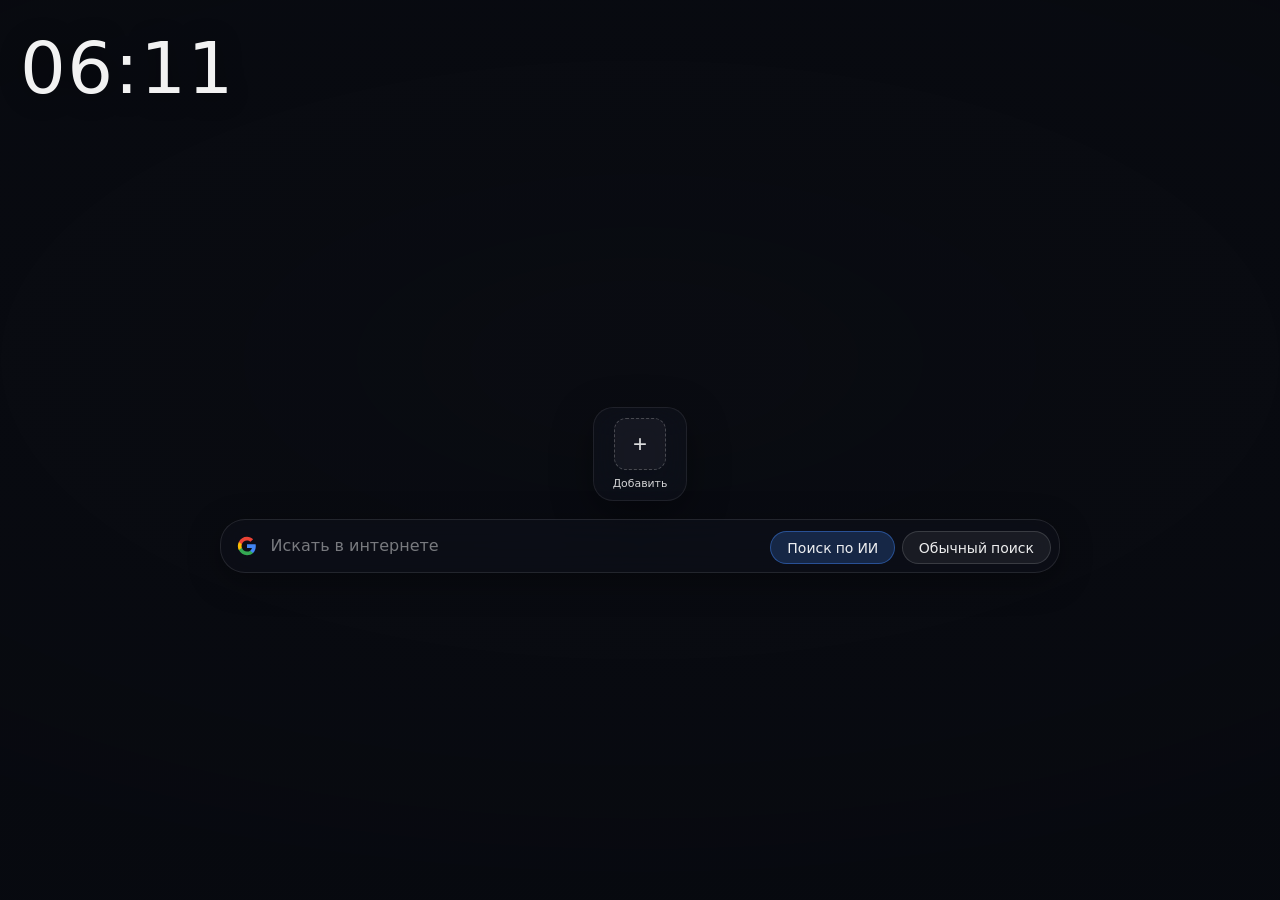
==== extension/index.html @ 4954aba1 "feat: suggestions for domains, search with enters, run app in built executable app, extension for au" ====
<!DOCTYPE html>
<html lang="ru">
<head>
  <meta charset="utf-8">
  <meta name="viewport" content="width=device-width, initial-scale=1">
  <title>Новая вкладка</title>
  <meta name="description" content="Локальная стартовая страница: закладки, поиск, часы и фон.">
  <meta name="theme-color" content="#35363a">
  <meta name="apple-mobile-web-app-title" content="Новая вкладка">
  <meta property="og:title" content="Новая вкладка">
  <meta property="og:description" content="Локальная стартовая страница: закладки, поиск, часы и фон.">
  <meta property="og:type" content="website">
  <link rel="icon" href="favicon.svg" type="image/svg+xml">
  <link rel="dns-prefetch" href="https://picsum.photos">
  <link rel="preload" href="fonts/inter-latin.woff2" as="font" type="font/woff2" crossorigin>
  <link rel="stylesheet" href="css/main.css?v=7">
  <script src="focus-bootstrap.js"></script>
</head>
<body>
  <div id="bg-stack" aria-hidden="true">
    <div class="bg-layer" id="bg-0"></div>
    <div class="bg-layer" id="bg-1"></div>
  </div>
  <div class="bg-veil" aria-hidden="true"></div>

  <main class="layout">
    <time class="clock" id="clock" datetime=""></time>
    <script src="js/clock-boot.js"></script>
    <div class="v-spacer" aria-hidden="true"></div>

    <div class="cluster">
    <section class="dock" aria-label="Закладки">
      <ul class="bookmarks" id="bookmarks"></ul>
      <div class="bookmark-add-wrap">
        <button type="button" class="bookmark-add" id="btn-add-bookmark" title="Добавить закладку">+</button>
        <span class="bookmark-add-label">Добавить</span>
      </div>
    </section>

    <div class="search-anchor">
      <form class="search" id="search-form" action="#" method="get" autocomplete="off">
        <div class="search-field">
          <div class="search-input-wrap">
            <div class="search-ghost" id="search-ghost" aria-hidden="true"></div>
            <textarea
            class="search-input"
            id="search-q"
            name="q"
            rows="1"
            autofocus
            placeholder="Искать в интернете"
            spellcheck="true"
            autocomplete="off"
            aria-label="Поисковый запрос"
            aria-controls="search-suggestions"
            aria-expanded="false"
            aria-autocomplete="list"
          ></textarea>
          </div>
        </div>
        <div class="search-actions">
          <button type="submit" class="btn btn-primary" id="btn-ai" name="mode" value="ai" tabindex="-1" title="Ctrl+Enter">Поиск по ИИ</button>
          <button type="button" class="btn" id="btn-regular" value="regular" tabindex="-1" title="Ctrl+Shift+Enter">Обычный поиск</button>
        </div>
      </form>
      <ul id="search-suggestions" class="search-suggestions" role="listbox" hidden></ul>
    </div>
    </div>

    <div class="v-spacer" aria-hidden="true"></div>

    <section class="stats" aria-label="Статистика">
      <h2 class="stats-title">Статистика</h2>
      <div class="stats-grid">
        <div class="stat">
          <span class="stat-value" id="stat-a">—</span>
          <span class="stat-label">Заблокировано трекеров</span>
        </div>
        <div class="stat">
          <span class="stat-value" id="stat-b">—</span>
          <span class="stat-label">Сэкономленный трафик</span>
        </div>
        <div class="stat">
          <span class="stat-value" id="stat-c">—</span>
          <span class="stat-label">Сэкономлено времени</span>
        </div>
      </div>
    </section>
  </main>

  <dialog class="modal" id="dlg-bookmark">
    <form class="modal-form" id="form-bookmark">
      <h3>Новая закладка</h3>
      <label>Название<input type="text" id="bm-title" required maxlength="32"></label>
      <label>Адрес (URL)<input type="text" id="bm-url" required placeholder="https://…" autocomplete="url"></label>
      <div class="modal-buttons">
        <button type="submit" value="ok" class="btn btn-primary">Сохранить</button>
        <button type="button" class="btn" id="bm-cancel">Отмена</button>
      </div>
    </form>
  </dialog>

  <script src="js/app.js?v=9" defer></script>
</body>
</html>
---- extension/css/main.css ----
@font-face {
  font-family: Inter;
  font-style: normal;
  font-weight: 100 900;
  /* без swap: не подменяем метрики текста после первой отрисовки */
  font-display: optional;
  src: url("../fonts/inter-latin.woff2") format("woff2");
}

*,
*::before,
*::after {
  box-sizing: border-box;
  user-select: none;
  -webkit-user-select: none;
}

html,
body {
  height: 100%;
  margin: 0;
}

body {
  font-family: Inter, system-ui, -apple-system, "Segoe UI", Roboto, sans-serif;
  color: rgba(255, 255, 255, 0.95);
  background: #0a0c12;
  overflow-x: hidden;
}

#bg-stack {
  position: fixed;
  inset: 0;
  z-index: 0;
}

.bg-layer {
  position: absolute;
  inset: 0;
  background-size: cover;
  background-position: center;
  background-color: #0a0c12;
  opacity: 0;
  transform: scale(1.02);
  transition: opacity 0.7s ease, transform 1.2s ease;
  will-change: opacity;
}

.bg-layer.is-visible {
  opacity: 1;
  transform: scale(1);
}

.bg-veil {
  position: fixed;
  inset: 0;
  z-index: 1;
  background: radial-gradient(ellipse 120% 80% at 50% 40%, rgba(10, 12, 18, 0.35), rgba(6, 8, 14, 0.72));
  pointer-events: none;
}

.layout {
  position: relative;
  z-index: 2;
  min-height: 100%;
  display: flex;
  flex-direction: column;
  align-items: center;
  padding: 2rem 1.25rem 2.5rem;
}

.v-spacer {
  flex: 1 1 0;
  min-height: 1rem;
  width: 100%;
  pointer-events: none;
}

.cluster {
  display: flex;
  flex-direction: column;
  align-items: center;
  gap: 1.15rem;
  width: 100%;
  flex-shrink: 0;
}

.clock {
  align-self: flex-start;
  margin: 0 0 1rem;
  /* системный шрифт: не наследует Inter, нет FOUT при подгрузке woff2 */
  font-family: system-ui, -apple-system, "Segoe UI", Roboto, sans-serif;
  font-size: clamp(3rem, 8vw, 4.5rem);
  font-weight: 500;
  letter-spacing: 0.02em;
  line-height: 1;
  font-variant-numeric: tabular-nums;
  text-shadow: 0 2px 24px rgba(0, 0, 0, 0.45);
  /* резерв ширины под 88:88 — меньше сдвига до применения clamp */
  min-width: 5.5ch;
  display: inline-block;
}

.dock {
  display: flex;
  align-items: flex-end;
  gap: 2px;
  flex-wrap: wrap;
  justify-content: center;
  max-width: min(960px, 100%);
  padding: 0.65rem 0.75rem;
  margin: 0;
  border-radius: 1.25rem;
  background: rgba(18, 22, 32, 0.45);
  backdrop-filter: blur(18px) saturate(140%);
  -webkit-backdrop-filter: blur(18px) saturate(140%);
  border: 1px solid rgba(255, 255, 255, 0.08);
  box-shadow: 0 12px 40px rgba(0, 0, 0, 0.35);
}

.bookmarks {
  list-style: none;
  margin: 0;
  padding: 0;
  display: flex;
  flex-wrap: wrap;
  gap: 2px;
  justify-content: center;
}

/* Пустой список иначе участвует в gap у .dock и даёт лишний отступ перед «+» */
.bookmarks:empty {
  display: none;
}

.bookmark {
  position: relative;
  display: flex;
  flex-direction: column;
  align-items: center;
  gap: 0.35rem;
  width: 4.25rem;
  cursor: grab;
}

.bookmark--dragging {
  cursor: grabbing;
  opacity: 0.65;
}

/* Вертикальная черта слева/справа — ряд закладок горизонтальный */
.bookmark--drop-before::before,
.bookmark--drop-after::after {
  content: "";
  position: absolute;
  top: 0.2rem;
  bottom: 0.2rem;
  width: 2px;
  background: rgba(255, 255, 255, 0.5);
  border-radius: 1px;
  z-index: 3;
  pointer-events: none;
}

.bookmark--drop-before::before {
  left: 0;
}

.bookmark--drop-after::after {
  right: 0;
}

.bookmark-link {
  position: relative;
  display: flex;
  align-items: center;
  justify-content: center;
  width: 3.25rem;
  height: 3.25rem;
  border-radius: 0.75rem;
  background: rgba(255, 255, 255, 0.06);
  color: inherit;
  text-decoration: none;
  overflow: hidden;
  transition: background 0.15s ease, transform 0.15s ease, border-color 0.15s ease;
}

.bookmark-fallback {
  position: relative;
  z-index: 0;
  font-size: 1.15rem;
  font-weight: 600;
  line-height: 1;
}

.bookmark-icon {
  position: absolute;
  inset: 0;
  z-index: 1;
  width: 100%;
  height: 100%;
  padding: 10px;
  border-radius: 16px;
  overflow: hidden;
  object-fit: contain;
  opacity: 1;
  pointer-events: none;
}

.bookmark-link.has-icon .bookmark-fallback {
  opacity: 0;
  visibility: hidden;
}

.bookmark-link:hover {
  background: rgba(255, 255, 255, 0.12);
  border-color: rgba(255, 255, 255, 0.18);
  transform: translateY(-1px);
}

.bookmark-label {
  font-size: 0.68rem;
  color: rgba(255, 255, 255, 0.82);
  text-align: center;
  max-width: 100%;
  overflow: hidden;
  text-overflow: ellipsis;
  white-space: nowrap;
}

.bookmark-ctx {
  position: fixed;
  z-index: 10000;
  min-width: 10rem;
  padding: 0.25rem 0;
  border-radius: 0.5rem;
  background: rgba(26, 30, 42, 0.96);
  border: 1px solid rgba(255, 255, 255, 0.12);
  box-shadow: 0 12px 40px rgba(0, 0, 0, 0.45);
  backdrop-filter: blur(12px);
  -webkit-backdrop-filter: blur(12px);
}

.bookmark-ctx-item {
  display: block;
  width: 100%;
  margin: 0;
  padding: 0.55rem 1rem;
  border: none;
  background: transparent;
  color: rgba(255, 255, 255, 0.92);
  font: inherit;
  font-size: 0.9rem;
  text-align: left;
  cursor: pointer;
}

.bookmark-ctx-item:hover {
  background: rgba(255, 255, 255, 0.08);
}

.bookmark-add-wrap {
  display: flex;
  flex-direction: column;
  align-items: center;
  gap: 0.35rem;
  width: 4.25rem;
}

.bookmark-add-label {
  font-size: 0.68rem;
  color: rgba(255, 255, 255, 0.82);
  text-align: center;
  max-width: 100%;
  overflow: hidden;
  text-overflow: ellipsis;
  white-space: nowrap;
}

.bookmark-add {
  width: 3.25rem;
  height: 3.25rem;
  border-radius: 0.75rem;
  border: 1px dashed rgba(255, 255, 255, 0.22);
  background: rgba(255, 255, 255, 0.04);
  color: rgba(255, 255, 255, 0.85);
  font-size: 1.5rem;
  line-height: 1;
  cursor: pointer;
  transition: background 0.15s ease, border-color 0.15s ease;
  flex-shrink: 0;
}

.bookmark-add:hover {
  background: rgba(255, 255, 255, 0.1);
  border-color: rgba(255, 255, 255, 0.35);
}

.search-anchor {
  position: relative;
  width: min(840px, 100%);
}

.search {
  width: 100%;
  display: flex;
  flex-direction: row;
  flex-wrap: nowrap;
  align-items: flex-end;
  gap: 0.5rem;
  padding: 0.5rem 0.5rem 0.5rem 0.85rem;
  border-radius: 25px;
  background: rgba(16, 18, 26, 0.55);
  backdrop-filter: blur(20px) saturate(150%);
  -webkit-backdrop-filter: blur(20px) saturate(150%);
  border: 1px solid rgba(255, 255, 255, 0.1);
  box-shadow: 0 8px 32px rgba(0, 0, 0, 0.35);
}

.search-field {
  flex: 1 1 auto;
  min-width: 0;
}

.search-input-wrap {
  position: relative;
}

.search-ghost {
  position: absolute;
  left: 2.25rem;
  top: 0.35rem;
  right: 0.35rem;
  z-index: 0;
  pointer-events: none;
  font: inherit;
  font-size: 1rem;
  line-height: 1.4;
  white-space: nowrap;
  overflow: hidden;
  text-overflow: clip;
}

.search-ghost-prefix {
  color: transparent;
}

.search-ghost-rest {
  color: rgba(255, 255, 255, 0.38);
}

.search-suggestions {
  position: absolute;
  z-index: 50;
  left: 0;
  right: 0;
  top: calc(100% + 0.75rem);
  box-sizing: border-box;
  margin: 0;
  padding: 0.35rem 0;
  list-style: none;
  border-radius: 14px;
  background: rgba(16, 18, 26, 0.96);
  border: 1px solid rgba(255, 255, 255, 0.12);
  box-shadow: 0 12px 40px rgba(0, 0, 0, 0.45);
  max-height: min(320px, 42vh);
  overflow-y: auto;
  scrollbar-width: thin;
  scrollbar-color: rgba(255, 255, 255, 0.2) transparent;
}

.search-suggestions::-webkit-scrollbar {
  width: 5px;
}

.search-suggestions::-webkit-scrollbar-track {
  background: transparent;
  margin: 6px 0;
}

.search-suggestions::-webkit-scrollbar-thumb {
  background: rgba(255, 255, 255, 0.16);
  border-radius: 4px;
}

.search-suggestions::-webkit-scrollbar-thumb:hover {
  background: rgba(255, 255, 255, 0.26);
}

.search-suggestion-icon-slot {
  width: 20px;
  height: 20px;
  flex-shrink: 0;
  display: flex;
  align-items: center;
  justify-content: center;
}

.search-suggestion {
  display: flex;
  align-items: center;
  gap: 0.65rem;
  padding: 0.45rem 0.75rem;
  cursor: pointer;
}

.search-suggestion.is-active,
.search-suggestion:hover {
  background: rgba(255, 255, 255, 0.08);
}

.search-suggestion-icon {
  width: 20px;
  height: 20px;
  flex-shrink: 0;
  border-radius: 4px;
  object-fit: contain;
  background: rgba(255, 255, 255, 0.06);
}

.search-suggestion-icon--letter {
  display: grid;
  place-items: center;
  font-size: 0.65rem;
  font-weight: 600;
  color: rgba(255, 255, 255, 0.75);
  text-transform: uppercase;
}

.search-suggestion-body {
  min-width: 0;
  display: flex;
  flex-direction: column;
  gap: 0.1rem;
}

.search-suggestion-label {
  color: rgba(255, 255, 255, 0.95);
  font-size: 0.9rem;
  white-space: nowrap;
  overflow: hidden;
  text-overflow: ellipsis;
}

.search-suggestion-hint {
  color: rgba(255, 255, 255, 0.45);
  font-size: 0.75rem;
  white-space: nowrap;
  overflow: hidden;
  text-overflow: ellipsis;
}

.search-input {
  position: relative;
  z-index: 1;
  display: block;
  width: 100%;
  min-width: 0;
  box-sizing: border-box;
  min-height: 2.25rem;
  max-height: 9rem;
  resize: none;
  overflow: hidden;
  border: none;
  background: transparent;
  color: #fff;
  font: inherit;
  font-size: 1rem;
  line-height: 1.4;
  padding: 0.35rem 0.35rem 0.35rem 2.25rem;
  margin: 0;
  outline: none;
  white-space: pre-wrap;
  overflow-wrap: break-word;
  word-break: break-word;
  scrollbar-width: none;
  -ms-overflow-style: none;
  background-image: url("data:image/svg+xml,%3Csvg xmlns='http://www.w3.org/2000/svg' width='20' height='20' viewBox='0 0 24 24'%3E%3Cpath fill='%234285F4' d='M22.56 12.25c0-.78-.07-1.53-.2-2.25H12v4.26h5.92c-.26 1.37-1.04 2.53-2.21 3.31v2.77h3.57c2.08-1.92 3.28-4.74 3.28-8.09z'/%3E%3Cpath fill='%2334A853' d='M12 23c2.97 0 5.46-.98 7.28-2.66l-3.57-2.77c-.98.66-2.23 1.06-3.71 1.06-2.86 0-5.29-1.93-6.16-4.53H2.18v2.84C3.99 20.53 7.7 23 12 23z'/%3E%3Cpath fill='%23FBBC05' d='M5.84 14.09c-.22-.66-.35-1.36-.35-2.09s.13-1.43.35-2.09V7.07H2.18C1.43 8.55 1 10.22 1 12s.43 3.45 1.18 4.93l2.85-2.22.81-.62z'/%3E%3Cpath fill='%23EA4335' d='M12 5.38c1.62 0 3.06.56 4.21 1.64l3.15-3.15C17.45 2.09 14.97 1 12 1 7.7 1 3.99 3.47 2.18 7.07l3.66 2.84c.87-2.6 3.3-4.53 6.16-4.53z'/%3E%3C/svg%3E");
  background-repeat: no-repeat;
  background-position: 0.15rem 0.45rem;
  background-size: 20px 20px;
}

.search-input::-webkit-scrollbar {
  display: none;
  width: 0;
  height: 0;
}

.search-input::-webkit-resizer {
  display: none !important;
}

.search-input::placeholder {
  color: rgba(255, 255, 255, 0.45);
}

.search-actions {
  display: flex;
  flex-wrap: nowrap;
  align-items: center;
  gap: 0.4rem;
  flex-shrink: 0;
}

.btn {
  font: inherit;
  font-size: 0.875rem;
  font-weight: 500;
  padding: 0.45rem 1rem;
  border-radius: 999px;
  border: 1px solid rgba(255, 255, 255, 0.14);
  background: rgba(255, 255, 255, 0.06);
  color: rgba(255, 255, 255, 0.92);
  cursor: pointer;
  transition: background 0.15s ease, border-color 0.15s ease;
}

.btn:hover {
  background: rgba(255, 255, 255, 0.12);
  border-color: rgba(255, 255, 255, 0.22);
}

.btn-primary {
  background: rgba(66, 133, 244, 0.22);
  border-color: rgba(66, 133, 244, 0.45);
}

.btn-primary:hover {
  background: rgba(66, 133, 244, 0.32);
  border-color: rgba(66, 133, 244, 0.55);
}

body:not(.is-brave) .stats {
  display: none;
}

.stats {
  flex-shrink: 0;
  width: min(720px, 100%);
  padding: 1rem 1.25rem 1.1rem;
  border-radius: 1rem;
  background: rgba(18, 22, 32, 0.5);
  backdrop-filter: blur(16px) saturate(140%);
  -webkit-backdrop-filter: blur(16px) saturate(140%);
  border: 1px solid rgba(255, 255, 255, 0.08);
  box-shadow: 0 10px 36px rgba(0, 0, 0, 0.35);
  /* системный шрифт: цифры не «прыгают» при подгрузке Inter (как у .clock) */
  font-family: system-ui, -apple-system, "Segoe UI", Roboto, sans-serif;
}

.stats-title {
  margin: 0 0 0.75rem;
  font-size: 0.7rem;
  font-weight: 600;
  text-transform: uppercase;
  color: rgba(255, 255, 255, 0.55);
  text-align: center;
}

.stats-grid {
  display: grid;
  grid-template-columns: repeat(3, 1fr);
  gap: 0.75rem;
  text-align: center;
}

.stat-value {
  display: block;
  font-size: 24px;
  font-weight: 600;
  font-variant-numeric: tabular-nums;
  margin-bottom: -4px;
}

.stat-label {
  font-size: 0.72rem;
  line-height: 1.35;
  color: rgba(255, 255, 255, 0.55);
}

#stat-a {
  color: #ff8258;
}

#stat-b {
  color: #a1a2ff;
}

.modal {
  border: none;
  border-radius: 1rem;
  padding: 0;
  background: rgba(22, 26, 38, 0.96);
  color: #fff;
  box-shadow: 0 24px 64px rgba(0, 0, 0, 0.55);
  max-width: min(400px, 92vw);
}

.modal::backdrop {
  background: rgba(0, 0, 0, 0.55);
  backdrop-filter: blur(4px);
}

.modal-form {
  padding: 1.25rem 1.35rem;
  display: flex;
  flex-direction: column;
  gap: 0.85rem;
}

.modal-form h3 {
  margin: 0;
  font-size: 1.05rem;
  font-weight: 600;
}

.modal-form label {
  display: flex;
  flex-direction: column;
  gap: 0.35rem;
  font-size: 0.8rem;
  color: rgba(255, 255, 255, 0.65);
}

.modal-form input {
  font: inherit;
  padding: 0.5rem 0.65rem;
  border-radius: 0.5rem;
  border: 1px solid rgba(255, 255, 255, 0.12);
  background: rgba(0, 0, 0, 0.25);
  color: #fff;
}

.modal-buttons {
  display: flex;
  gap: 0.5rem;
  justify-content: flex-end;
  margin-top: 0.35rem;
}

@media (max-width: 520px) {
  .stats-grid {
    grid-template-columns: 1fr;
  }

  .clock {
    align-self: center;
  }

  .layout {
    padding-top: 1.25rem;
  }

  .search {
    gap: 0.35rem;
    padding-left: 0.55rem;
    padding-right: 0.45rem;
  }

  .search .btn {
    font-size: 0.8125rem;
    padding: 0.38rem 0.65rem;
  }
}
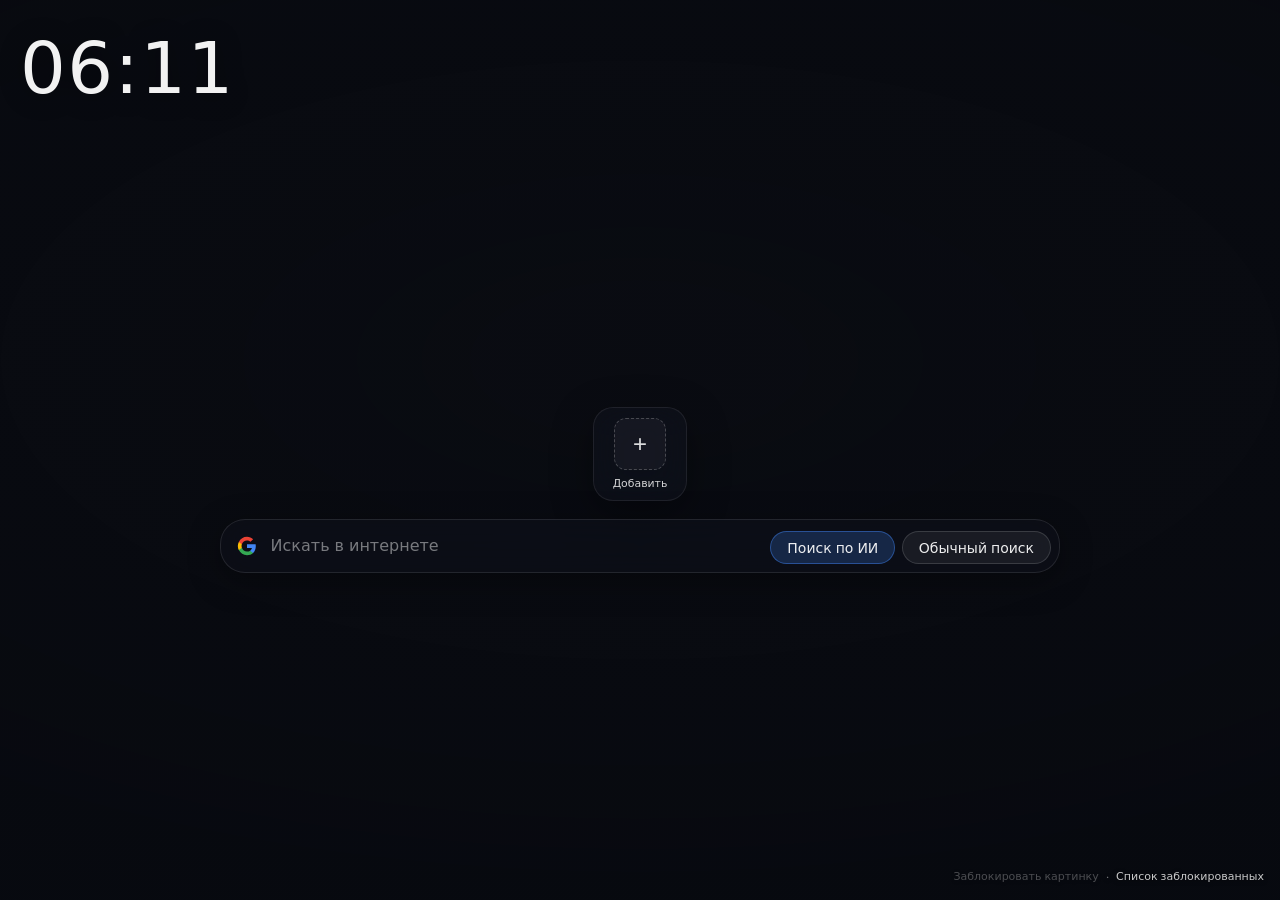
==== commit ad0e48e5: "feat: block unwanted backgrounds" ====
--- a/extension/index.html
+++ b/extension/index.html
@@ -100,6 +100,23 @@
     </form>
   </dialog>
 
+  <div class="bg-controls" aria-label="Управление фоном">
+    <button type="button" class="bg-ctrl-link" id="btn-bg-block" disabled title="Не показывать эту картинку">Заблокировать картинку</button>
+    <span class="bg-ctrl-sep" aria-hidden="true">·</span>
+    <button type="button" class="bg-ctrl-link" id="btn-bg-blocked-list">Список заблокированных</button>
+  </div>
+
+  <dialog class="modal modal-wide" id="dlg-bg-blocked">
+    <div class="modal-form">
+      <h3>Заблокированные картинки</h3>
+      <p class="bg-blocked-empty" id="bg-blocked-empty" hidden>Нет заблокированных картинок</p>
+      <div class="bg-blocked-grid" id="bg-blocked-grid"></div>
+      <div class="modal-buttons">
+        <button type="button" class="btn" id="bg-blocked-close">Закрыть</button>
+      </div>
+    </div>
+  </dialog>
+
   <script src="js/app.js?v=9" defer></script>
 </body>
 </html>
--- a/extension/css/main.css
+++ b/extension/css/main.css
@@ -639,6 +639,141 @@
   margin-top: 0.35rem;
 }
 
+.modal-wide {
+  width: min(920px, 94vw);
+  max-width: min(920px, 94vw);
+}
+
+#dlg-bg-blocked .modal-form {
+  min-width: 0;
+}
+
+.bg-controls {
+  position: fixed;
+  right: 1rem;
+  bottom: 1rem;
+  z-index: 3;
+  display: flex;
+  flex-direction: row;
+  align-items: center;
+  gap: 0.45rem;
+}
+
+.bg-ctrl-link {
+  font: inherit;
+  font-size: 11px;
+  line-height: 1.2;
+  padding: 0;
+  border: none;
+  background: none;
+  color: rgba(255, 255, 255, 0.78);
+  text-shadow: 0 1px 4px rgba(0, 0, 0, 0.65);
+  cursor: pointer;
+  transition: color 0.15s ease, opacity 0.15s ease;
+}
+
+.bg-ctrl-link:hover:not(:disabled) {
+  color: rgba(255, 255, 255, 0.95);
+}
+
+.bg-ctrl-link:disabled {
+  opacity: 0.35;
+  cursor: default;
+}
+
+.bg-ctrl-sep {
+  font-size: 11px;
+  color: rgba(255, 255, 255, 0.45);
+  text-shadow: 0 1px 4px rgba(0, 0, 0, 0.65);
+  user-select: none;
+}
+
+.bg-blocked-empty {
+  margin: 0;
+  font-size: 0.85rem;
+  color: rgba(255, 255, 255, 0.55);
+}
+
+.bg-blocked-grid {
+  display: grid;
+  grid-template-columns: repeat(auto-fill, minmax(180px, 1fr));
+  gap: 0.65rem;
+  max-height: min(62vh, 520px);
+  overflow-y: auto;
+  overflow-x: hidden;
+  padding: 0.1rem 0.35rem 0.1rem 0;
+  scrollbar-width: thin;
+  scrollbar-color: rgba(255, 255, 255, 0.18) transparent;
+}
+
+.bg-blocked-grid::-webkit-scrollbar {
+  width: 5px;
+}
+
+.bg-blocked-grid::-webkit-scrollbar-track {
+  background: transparent;
+  margin: 4px 0;
+}
+
+.bg-blocked-grid::-webkit-scrollbar-thumb {
+  background: rgba(255, 255, 255, 0.14);
+  border-radius: 4px;
+}
+
+.bg-blocked-grid::-webkit-scrollbar-thumb:hover {
+  background: rgba(255, 255, 255, 0.24);
+}
+
+.bg-blocked-item {
+  display: flex;
+  flex-direction: column;
+  gap: 0.35rem;
+  min-width: 0;
+  padding: 0.45rem;
+  border-radius: 0.55rem;
+  border: 1px solid rgba(255, 255, 255, 0.08);
+  background: rgba(0, 0, 0, 0.18);
+}
+
+.bg-blocked-thumb {
+  aspect-ratio: 16 / 10;
+  border-radius: 0.35rem;
+  background: rgba(255, 255, 255, 0.06) center / cover no-repeat;
+  background-color: rgba(255, 255, 255, 0.06);
+  overflow: hidden;
+}
+
+.bg-blocked-thumb-img {
+  width: 100%;
+  height: 100%;
+  object-fit: cover;
+  display: block;
+}
+
+.bg-blocked-id {
+  font-size: 0.62rem;
+  font-family: ui-monospace, monospace;
+  color: rgba(255, 255, 255, 0.45);
+  overflow: hidden;
+  text-overflow: ellipsis;
+  white-space: nowrap;
+}
+
+.bg-blocked-unblock {
+  font: inherit;
+  font-size: 0.68rem;
+  padding: 0.25rem 0;
+  border: none;
+  background: none;
+  color: rgba(255, 255, 255, 0.65);
+  cursor: pointer;
+  text-align: left;
+}
+
+.bg-blocked-unblock:hover {
+  color: rgba(255, 255, 255, 0.92);
+}
+
 @media (max-width: 520px) {
   .stats-grid {
     grid-template-columns: 1fr;
